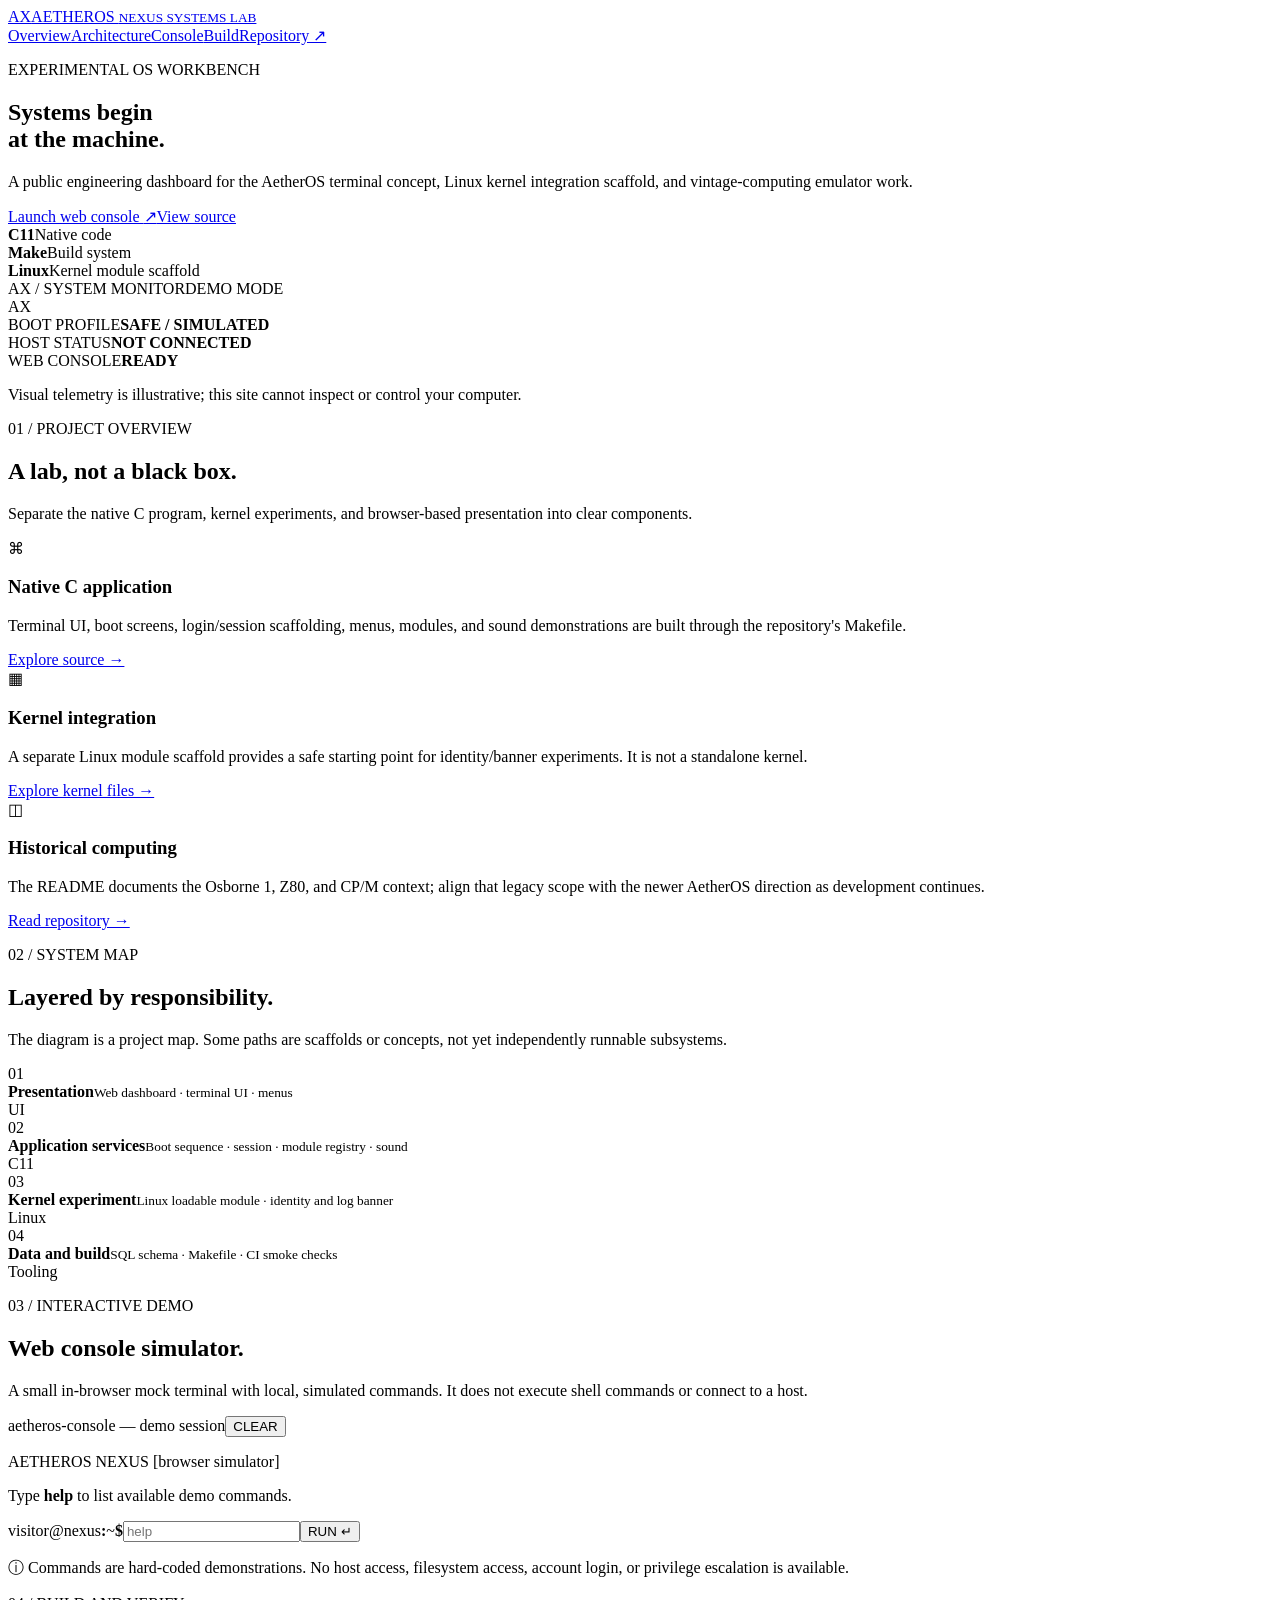
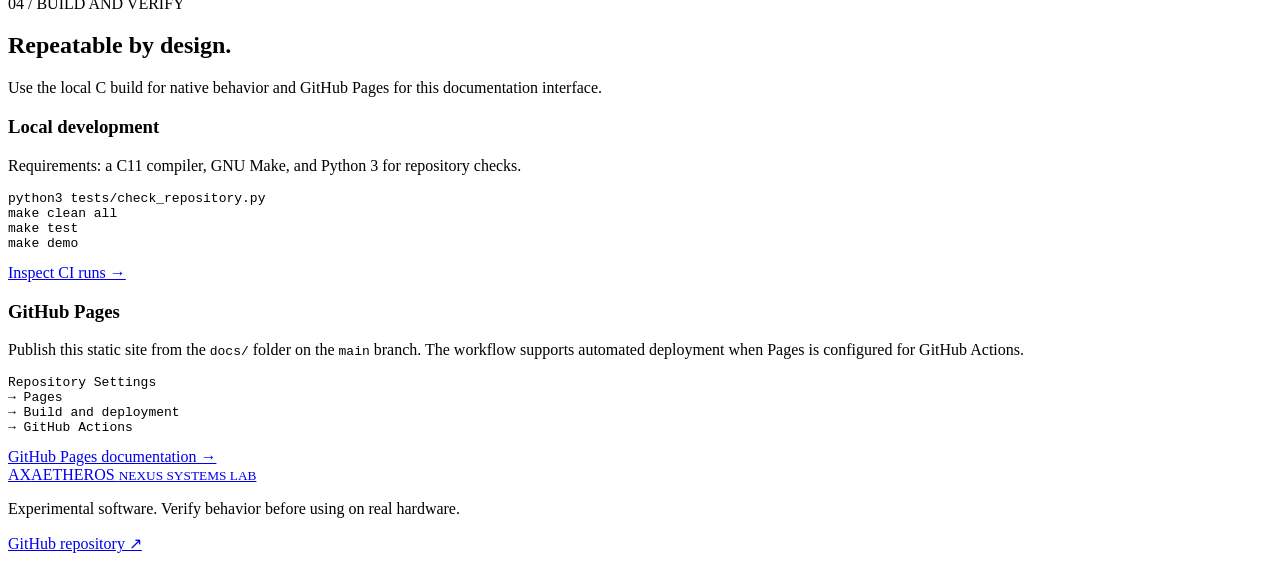
==== docs/index.html @ 07879a4d "Add AetherOS web lab: docs/index.html" ====
<!doctype html>
<html lang="en">
<head>
<meta charset="utf-8"><meta name="viewport" content="width=device-width,initial-scale=1"><meta name="theme-color" content="#07111d"><meta name="description" content="AetherOS Nexus — experimental operating-system concepts, kernel integration, terminal UI, and vintage-computing emulator scaffold."><title>AetherOS Nexus | OS Lab</title><link rel="stylesheet" href="./styles.css">
</head>
<body>
<header class="topbar"><a class="brand" href="#home"><span class="brand-mark">AX</span><span>AETHEROS <small>NEXUS SYSTEMS LAB</small></span></a><nav aria-label="Main navigation"><a href="#overview">Overview</a><a href="#architecture">Architecture</a><a href="#console">Console</a><a href="#build">Build</a><a class="github-link" href="https://github.com/ArkansasIo/test-os" target="_blank" rel="noreferrer">Repository ↗</a></nav></header>
<main id="home">
<section class="hero"><div class="hero-copy"><p class="eyebrow"><span class="live-dot"></span> EXPERIMENTAL OS WORKBENCH</p><h1>Systems begin<br><span>at the machine.</span></h1><p class="lead">A public engineering dashboard for the AetherOS terminal concept, Linux kernel integration scaffold, and vintage-computing emulator work.</p><div class="actions"><a class="button primary" href="#console">Launch web console <span>↗</span></a><a class="button secondary" href="https://github.com/ArkansasIo/test-os" target="_blank" rel="noreferrer">View source</a></div><div class="facts"><div><strong>C11</strong><span>Native code</span></div><div><strong>Make</strong><span>Build system</span></div><div><strong>Linux</strong><span>Kernel module scaffold</span></div></div></div>
<div class="hero-panel"><div class="panel-head"><span>AX / SYSTEM MONITOR</span><span class="status">DEMO MODE</span></div><div class="orbital"><div class="orbit orbit-a"></div><div class="orbit orbit-b"></div><div class="core">AX</div><span class="node node-a"></span><span class="node node-b"></span><span class="node node-c"></span></div><div class="telemetry"><div><span>BOOT PROFILE</span><strong>SAFE / SIMULATED</strong></div><div><span>HOST STATUS</span><strong>NOT CONNECTED</strong></div><div><span>WEB CONSOLE</span><strong id="console-state">READY</strong></div></div><p class="micro-note">Visual telemetry is illustrative; this site cannot inspect or control your computer.</p></div></section>
<section id="overview" class="section"><div class="section-title"><p class="eyebrow">01 / PROJECT OVERVIEW</p><h2>A lab, not a black box.</h2><p>Separate the native C program, kernel experiments, and browser-based presentation into clear components.</p></div><div class="cards three">
<article class="card"><span class="card-icon">⌘</span><h3>Native C application</h3><p>Terminal UI, boot screens, login/session scaffolding, menus, modules, and sound demonstrations are built through the repository's Makefile.</p><a href="https://github.com/ArkansasIo/test-os/tree/main/src">Explore source →</a></article>
<article class="card"><span class="card-icon">▦</span><h3>Kernel integration</h3><p>A separate Linux module scaffold provides a safe starting point for identity/banner experiments. It is not a standalone kernel.</p><a href="https://github.com/ArkansasIo/test-os/tree/main/kernel/aetheros">Explore kernel files →</a></article>
<article class="card"><span class="card-icon">◫</span><h3>Historical computing</h3><p>The README documents the Osborne 1, Z80, and CP/M context; align that legacy scope with the newer AetherOS direction as development continues.</p><a href="https://github.com/ArkansasIo/test-os">Read repository →</a></article>
</div></section>
<section id="architecture" class="section architecture"><div class="section-title"><p class="eyebrow">02 / SYSTEM MAP</p><h2>Layered by responsibility.</h2><p>The diagram is a project map. Some paths are scaffolds or concepts, not yet independently runnable subsystems.</p></div><div class="stack">
<div class="stack-row ui-row"><span class="layer-number">01</span><div><strong>Presentation</strong><small>Web dashboard · terminal UI · menus</small></div><span class="pill">UI</span></div><div class="connector"></div>
<div class="stack-row app-row"><span class="layer-number">02</span><div><strong>Application services</strong><small>Boot sequence · session · module registry · sound</small></div><span class="pill">C11</span></div><div class="connector"></div>
<div class="stack-row kernel-row"><span class="layer-number">03</span><div><strong>Kernel experiment</strong><small>Linux loadable module · identity and log banner</small></div><span class="pill">Linux</span></div><div class="connector"></div>
<div class="stack-row data-row"><span class="layer-number">04</span><div><strong>Data and build</strong><small>SQL schema · Makefile · CI smoke checks</small></div><span class="pill">Tooling</span></div>
</div></section>
<section id="console" class="section console-section"><div class="section-title"><p class="eyebrow">03 / INTERACTIVE DEMO</p><h2>Web console simulator.</h2><p>A small in-browser mock terminal with local, simulated commands. It does not execute shell commands or connect to a host.</p></div><div class="terminal"><div class="terminal-bar"><div class="traffic"><i></i><i></i><i></i></div><span>aetheros-console — demo session</span><button id="clear-console" type="button">CLEAR</button></div><div class="terminal-output" id="terminal-output" role="log" aria-live="polite"><p class="muted">AETHEROS NEXUS [browser simulator]</p><p>Type <b>help</b> to list available demo commands.</p></div><form id="terminal-form" class="terminal-form"><label for="terminal-input"><span>visitor@nexus</span><b>:</b><span class="path">~</span><b>$</b></label><input id="terminal-input" autocomplete="off" spellcheck="false" placeholder="help" aria-label="Demo command"><button type="submit">RUN ↵</button></form></div><p class="console-warning"><span>ⓘ</span> Commands are hard-coded demonstrations. No host access, filesystem access, account login, or privilege escalation is available.</p></section>
<section id="build" class="section build-section"><div class="section-title"><p class="eyebrow">04 / BUILD AND VERIFY</p><h2>Repeatable by design.</h2><p>Use the local C build for native behavior and GitHub Pages for this documentation interface.</p></div><div class="build-grid">
<div class="build-copy"><h3>Local development</h3><p>Requirements: a C11 compiler, GNU Make, and Python 3 for repository checks.</p><pre><code>python3 tests/check_repository.py
make clean all
make test
make demo</code></pre><a href="https://github.com/ArkansasIo/test-os/actions" target="_blank" rel="noreferrer">Inspect CI runs →</a></div>
<div class="build-copy"><h3>GitHub Pages</h3><p>Publish this static site from the <code>docs/</code> folder on the <code>main</code> branch. The workflow supports automated deployment when Pages is configured for GitHub Actions.</p><pre><code>Repository Settings
→ Pages
→ Build and deployment
→ GitHub Actions</code></pre><a href="https://docs.github.com/pages" target="_blank" rel="noreferrer">GitHub Pages documentation →</a></div>
</div></section>
<footer><a class="brand" href="#home"><span class="brand-mark">AX</span><span>AETHEROS <small>NEXUS SYSTEMS LAB</small></span></a><p>Experimental software. Verify behavior before using on real hardware.</p><a href="https://github.com/ArkansasIo/test-os">GitHub repository ↗</a></footer>
</main><script src="./app.js"></script></body></html>
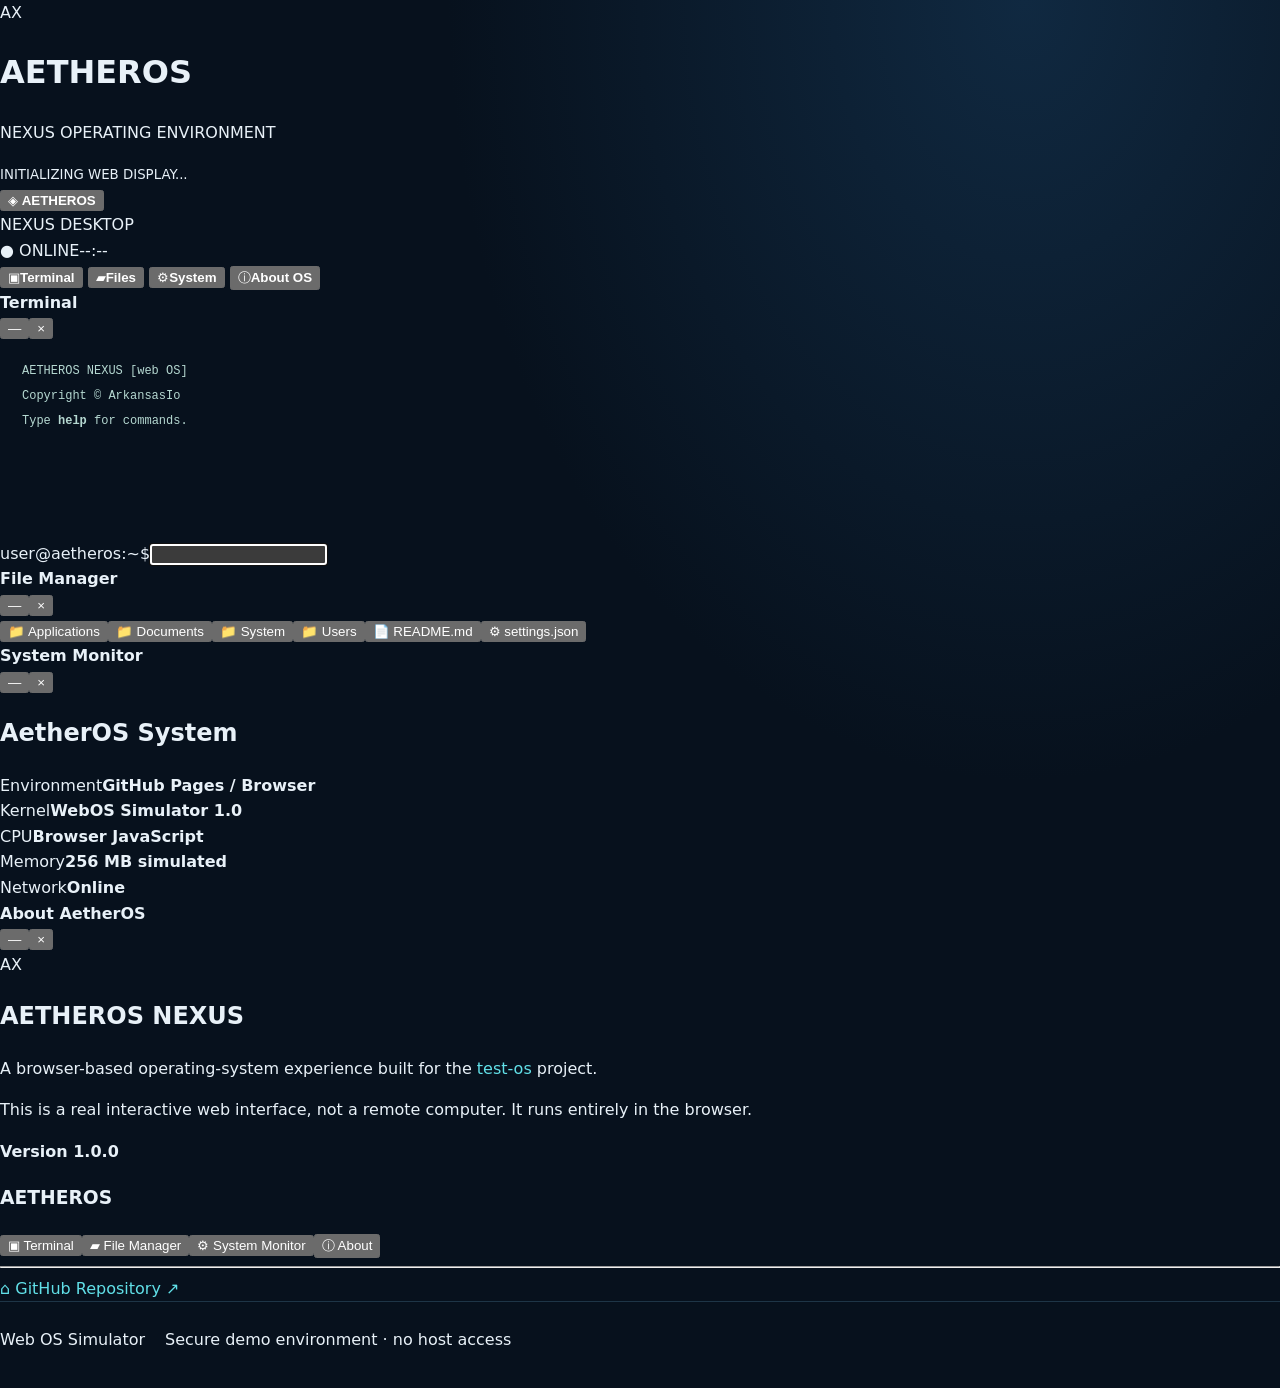
==== commit f27fb230: "Turn GitHub Pages into interactive AetherOS desktop" ====
--- a/docs/index.html
+++ b/docs/index.html
@@ -1,34 +1,22 @@
 <!doctype html>
 <html lang="en">
-<head>
-<meta charset="utf-8"><meta name="viewport" content="width=device-width,initial-scale=1"><meta name="theme-color" content="#07111d"><meta name="description" content="AetherOS Nexus — experimental operating-system concepts, kernel integration, terminal UI, and vintage-computing emulator scaffold."><title>AetherOS Nexus | OS Lab</title><link rel="stylesheet" href="./styles.css">
-</head>
+<head><meta charset="utf-8"><meta name="viewport" content="width=device-width,initial-scale=1"><meta name="theme-color" content="#050a12"><title>AetherOS Desktop</title><link rel="stylesheet" href="./styles.css"></head>
 <body>
-<header class="topbar"><a class="brand" href="#home"><span class="brand-mark">AX</span><span>AETHEROS <small>NEXUS SYSTEMS LAB</small></span></a><nav aria-label="Main navigation"><a href="#overview">Overview</a><a href="#architecture">Architecture</a><a href="#console">Console</a><a href="#build">Build</a><a class="github-link" href="https://github.com/ArkansasIo/test-os" target="_blank" rel="noreferrer">Repository ↗</a></nav></header>
-<main id="home">
-<section class="hero"><div class="hero-copy"><p class="eyebrow"><span class="live-dot"></span> EXPERIMENTAL OS WORKBENCH</p><h1>Systems begin<br><span>at the machine.</span></h1><p class="lead">A public engineering dashboard for the AetherOS terminal concept, Linux kernel integration scaffold, and vintage-computing emulator work.</p><div class="actions"><a class="button primary" href="#console">Launch web console <span>↗</span></a><a class="button secondary" href="https://github.com/ArkansasIo/test-os" target="_blank" rel="noreferrer">View source</a></div><div class="facts"><div><strong>C11</strong><span>Native code</span></div><div><strong>Make</strong><span>Build system</span></div><div><strong>Linux</strong><span>Kernel module scaffold</span></div></div></div>
-<div class="hero-panel"><div class="panel-head"><span>AX / SYSTEM MONITOR</span><span class="status">DEMO MODE</span></div><div class="orbital"><div class="orbit orbit-a"></div><div class="orbit orbit-b"></div><div class="core">AX</div><span class="node node-a"></span><span class="node node-b"></span><span class="node node-c"></span></div><div class="telemetry"><div><span>BOOT PROFILE</span><strong>SAFE / SIMULATED</strong></div><div><span>HOST STATUS</span><strong>NOT CONNECTED</strong></div><div><span>WEB CONSOLE</span><strong id="console-state">READY</strong></div></div><p class="micro-note">Visual telemetry is illustrative; this site cannot inspect or control your computer.</p></div></section>
-<section id="overview" class="section"><div class="section-title"><p class="eyebrow">01 / PROJECT OVERVIEW</p><h2>A lab, not a black box.</h2><p>Separate the native C program, kernel experiments, and browser-based presentation into clear components.</p></div><div class="cards three">
-<article class="card"><span class="card-icon">⌘</span><h3>Native C application</h3><p>Terminal UI, boot screens, login/session scaffolding, menus, modules, and sound demonstrations are built through the repository's Makefile.</p><a href="https://github.com/ArkansasIo/test-os/tree/main/src">Explore source →</a></article>
-<article class="card"><span class="card-icon">▦</span><h3>Kernel integration</h3><p>A separate Linux module scaffold provides a safe starting point for identity/banner experiments. It is not a standalone kernel.</p><a href="https://github.com/ArkansasIo/test-os/tree/main/kernel/aetheros">Explore kernel files →</a></article>
-<article class="card"><span class="card-icon">◫</span><h3>Historical computing</h3><p>The README documents the Osborne 1, Z80, and CP/M context; align that legacy scope with the newer AetherOS direction as development continues.</p><a href="https://github.com/ArkansasIo/test-os">Read repository →</a></article>
-</div></section>
-<section id="architecture" class="section architecture"><div class="section-title"><p class="eyebrow">02 / SYSTEM MAP</p><h2>Layered by responsibility.</h2><p>The diagram is a project map. Some paths are scaffolds or concepts, not yet independently runnable subsystems.</p></div><div class="stack">
-<div class="stack-row ui-row"><span class="layer-number">01</span><div><strong>Presentation</strong><small>Web dashboard · terminal UI · menus</small></div><span class="pill">UI</span></div><div class="connector"></div>
-<div class="stack-row app-row"><span class="layer-number">02</span><div><strong>Application services</strong><small>Boot sequence · session · module registry · sound</small></div><span class="pill">C11</span></div><div class="connector"></div>
-<div class="stack-row kernel-row"><span class="layer-number">03</span><div><strong>Kernel experiment</strong><small>Linux loadable module · identity and log banner</small></div><span class="pill">Linux</span></div><div class="connector"></div>
-<div class="stack-row data-row"><span class="layer-number">04</span><div><strong>Data and build</strong><small>SQL schema · Makefile · CI smoke checks</small></div><span class="pill">Tooling</span></div>
-</div></section>
-<section id="console" class="section console-section"><div class="section-title"><p class="eyebrow">03 / INTERACTIVE DEMO</p><h2>Web console simulator.</h2><p>A small in-browser mock terminal with local, simulated commands. It does not execute shell commands or connect to a host.</p></div><div class="terminal"><div class="terminal-bar"><div class="traffic"><i></i><i></i><i></i></div><span>aetheros-console — demo session</span><button id="clear-console" type="button">CLEAR</button></div><div class="terminal-output" id="terminal-output" role="log" aria-live="polite"><p class="muted">AETHEROS NEXUS [browser simulator]</p><p>Type <b>help</b> to list available demo commands.</p></div><form id="terminal-form" class="terminal-form"><label for="terminal-input"><span>visitor@nexus</span><b>:</b><span class="path">~</span><b>$</b></label><input id="terminal-input" autocomplete="off" spellcheck="false" placeholder="help" aria-label="Demo command"><button type="submit">RUN ↵</button></form></div><p class="console-warning"><span>ⓘ</span> Commands are hard-coded demonstrations. No host access, filesystem access, account login, or privilege escalation is available.</p></section>
-<section id="build" class="section build-section"><div class="section-title"><p class="eyebrow">04 / BUILD AND VERIFY</p><h2>Repeatable by design.</h2><p>Use the local C build for native behavior and GitHub Pages for this documentation interface.</p></div><div class="build-grid">
-<div class="build-copy"><h3>Local development</h3><p>Requirements: a C11 compiler, GNU Make, and Python 3 for repository checks.</p><pre><code>python3 tests/check_repository.py
-make clean all
-make test
-make demo</code></pre><a href="https://github.com/ArkansasIo/test-os/actions" target="_blank" rel="noreferrer">Inspect CI runs →</a></div>
-<div class="build-copy"><h3>GitHub Pages</h3><p>Publish this static site from the <code>docs/</code> folder on the <code>main</code> branch. The workflow supports automated deployment when Pages is configured for GitHub Actions.</p><pre><code>Repository Settings
-→ Pages
-→ Build and deployment
-→ GitHub Actions</code></pre><a href="https://docs.github.com/pages" target="_blank" rel="noreferrer">GitHub Pages documentation →</a></div>
-</div></section>
-<footer><a class="brand" href="#home"><span class="brand-mark">AX</span><span>AETHEROS <small>NEXUS SYSTEMS LAB</small></span></a><p>Experimental software. Verify behavior before using on real hardware.</p><a href="https://github.com/ArkansasIo/test-os">GitHub repository ↗</a></footer>
-</main><script src="./app.js"></script></body></html>+<div id="boot" class="boot"><div class="boot-logo">AX</div><h1>AETHEROS</h1><p>NEXUS OPERATING ENVIRONMENT</p><div class="boot-bar"><i></i></div><small>INITIALIZING WEB DISPLAY...</small></div>
+<div id="os" class="os hidden">
+<header class="top"><button class="start" id="start">◈ <b>AETHEROS</b></button><div class="top-title">NEXUS DESKTOP</div><div class="top-right"><span id="net">● ONLINE</span><span id="clock">--:--</span></div></header>
+<div class="desktop" id="desktop">
+<div class="icons">
+<button class="desktop-icon" data-app="terminal"><span>▣</span><b>Terminal</b></button>
+<button class="desktop-icon" data-app="files"><span>▰</span><b>Files</b></button>
+<button class="desktop-icon" data-app="system"><span>⚙</span><b>System</b></button>
+<button class="desktop-icon" data-app="about"><span>ⓘ</span><b>About OS</b></button>
+</div>
+<div class="window" id="terminal-window" data-window="terminal"><div class="window-bar"><b>Terminal</b><div><button class="min">—</button><button class="close">×</button></div></div><div class="terminal-output" id="terminal-output"><p>AETHEROS NEXUS [web OS]</p><p>Copyright © ArkansasIo</p><p>Type <b>help</b> for commands.</p></div><form id="terminal-form"><span>user@aetheros:~$</span><input id="terminal-input" autocomplete="off" autofocus></form></div>
+<div class="window hidden" id="files-window" data-window="files"><div class="window-bar"><b>File Manager</b><div><button class="min">—</button><button class="close">×</button></div></div><div class="file-grid"><button>📁 Applications</button><button>📁 Documents</button><button>📁 System</button><button>📁 Users</button><button>📄 README.md</button><button>⚙ settings.json</button></div></div>
+<div class="window hidden" id="system-window" data-window="system"><div class="window-bar"><b>System Monitor</b><div><button class="min">—</button><button class="close">×</button></div></div><div class="system-body"><h2>AetherOS System</h2><div class="stat"><span>Environment</span><b>GitHub Pages / Browser</b></div><div class="stat"><span>Kernel</span><b>WebOS Simulator 1.0</b></div><div class="stat"><span>CPU</span><b>Browser JavaScript</b></div><div class="stat"><span>Memory</span><b id="memory">256 MB simulated</b></div><div class="stat"><span>Network</span><b>Online</b></div></div></div>
+<div class="window hidden" id="about-window" data-window="about"><div class="window-bar"><b>About AetherOS</b><div><button class="min">—</button><button class="close">×</button></div></div><div class="about"><div class="about-logo">AX</div><h2>AETHEROS NEXUS</h2><p>A browser-based operating-system experience built for the <a href="https://github.com/ArkansasIo/test-os" target="_blank" rel="noreferrer">test-os</a> project.</p><p>This is a real interactive web interface, not a remote computer. It runs entirely in the browser.</p><b>Version 1.0.0</b></div></div>
+</div>
+<div id="start-menu" class="start-menu hidden"><h3>AETHEROS</h3><button data-app="terminal">▣ Terminal</button><button data-app="files">▰ File Manager</button><button data-app="system">⚙ System Monitor</button><button data-app="about">ⓘ About</button><hr><a href="https://github.com/ArkansasIo/test-os" target="_blank" rel="noreferrer">⌂ GitHub Repository ↗</a></div>
+<footer class="taskbar"><span>Web OS Simulator</span><span>Secure demo environment · no host access</span></footer>
+</div><script src="./app.js"></script></body></html>
--- a/docs/styles.css
+++ b/docs/styles.css
@@ -0,0 +1 @@
+:root{color-scheme:dark;--bg:#07111d;--panel:#0c1a29;--border:#1c3449;--text:#e8f1f8;--muted:#8fa6b8;--cyan:#61e0e8;--blue:#4295ff;--lime:#a4f59c;--font:Inter,ui-sans-serif,system-ui,-apple-system,BlinkMacSystemFont,"Segoe UI",sans-serif}*{box-sizing:border-box}html{scroll-behavior:smooth;scroll-padding-top:82px}body{margin:0;background:radial-gradient(ellipse at 80% 0%,#102941 0,transparent 36rem),var(--bg);color:var(--text);font-family:var(--font);line-height:1.6}a{color:var(--cyan);text-decoration:none}a:hover{color:#fff}.topbar{height:76px;padding:0 max(28px,calc((100% - 1180px)/2));display:flex;justify-content:space-between;align-items:center;border-bottom:1px solid #203448;background:#07111de8;backdrop-filter:blur(14px);position:sticky;top:0;z-index:10}.brand{display:flex;align-items:center;gap:12px;color:var(--text);font-weight:800;letter-spacing:.09em;font-size:13px}.brand small{display:block;color:var(--muted);font-size:9px;letter-spacing:.18em;margin-top:1px}.brand-mark{width:38px;height:38px;border:1px solid #32758b;color:var(--cyan);display:grid;place-items:center;background:#0d2937;font-size:12px;letter-spacing:0}nav{display:flex;align-items:center;gap:26px;font-size:12px;color:var(--muted)}nav a{color:var(--muted)}nav a:hover{color:white}.github-link{padding:9px 13px;border:1px solid #2b4a62;color:var(--text)}main{max-width:1180px;margin:auto;padding:0 28px}.hero{min-height:600px;display:grid;grid-template-columns:1.05fr .95fr;gap:48px;align-items:center;padding:78px 0 84px}.eyebrow{font-size:10px;font-weight:800;letter-spacing:.2em;color:var(--cyan);margin:0 0 18px}.live-dot{display:inline-block;background:var(--lime);width:6px;height:6px;border-radius:50%;margin-right:9px;box-shadow:0 0 12px #a4f59c}.hero h1{font-size:clamp(42px,6vw,72px);line-height:1.03;letter-spacing:-.055em;margin:0 0 24px;font-weight:760}.hero h1 span{color:#91a8bc}.lead{font-size:16px;max-width:530px;color:#a9bdcc;line-height:1.8}.actions{display:flex;gap:12px;margin:30px 0 44px;flex-wrap:wrap}.button{font-size:12px;font-weight:700;padding:12px 17px;display:inline-flex;gap:20px;align-items:center}.primary{background:var(--cyan);color:#07111d}.primary:hover{background:#fff;color:#07111d}.secondary{border:1px solid #29455e;color:var(--text)}.facts{display:flex;gap:35px}.facts div{display:flex;flex-direction:column}.facts strong{font-size:16px}.facts span{font-size:10px;color:var(--muted)}.hero-panel{border:1px solid #244056;background:linear-gradient(155deg,#0e2435,#081520 80%);padding:21px;box-shadow:0 30px 80px #0004}.panel-head{display:flex;justify-content:space-between;gap:10px;font-size:9px;letter-spacing:.13em;color:#a2b7c8}.status{color:var(--lime);border:1px solid #365b4d;padding:3px 7px}.orbital{height:245px;position:relative;display:grid;place-items:center;overflow:hidden}.orbital:before,.orbital:after{content:"";position:absolute;background:#1a354b}.orbital:before{width:100%;height:1px}.orbital:after{height:100%;width:1px}.orbit{position:absolute;border:1px solid #2b5874;border-radius:50%;width:200px;height:200px;transform:rotateX(64deg) rotate(-20deg)}.orbit-b{width:152px;height:152px;transform:rotateX(64deg) rotate(40deg);border-color:#31879c}.core{width:82px;height:82px;display:grid;place-items:center;border:1px solid var(--cyan);box-shadow:0 0 30px #37bac533,inset 0 0 20px #37bac522;border-radius:50%;font-size:21px;letter-spacing:.14em;color:var(--cyan);z-index:1;background:#0b1b28}.node{position:absolute;width:8px;height:8px;border-radius:50%;background:var(--cyan);box-shadow:0 0 14px var(--cyan)}.node-a{top:49px;left:calc(50% + 75px)}.node-b{bottom:63px;left:calc(50% - 100px);background:var(--lime);box-shadow:0 0 14px var(--lime)}.node-c{right:calc(50% - 100px);top:76px}.telemetry{display:grid;grid-template-columns:repeat(3,1fr);gap:10px;border-top:1px solid var(--border);padding-top:16px}.telemetry div{min-width:0}.telemetry span,.telemetry strong{display:block;font-size:8px;letter-spacing:.07em}.telemetry span{color:var(--muted);margin-bottom:5px}.telemetry strong{font-size:9px;color:var(--cyan)}.micro-note{color:#6f879a;font-size:9px;margin:17px 0 0}.section{padding:82px 0}.section-title{max-width:650px;margin-bottom:35px}.section-title h2{font-size:clamp(29px,4vw,42px);line-height:1.16;letter-spacing:-.04em;margin:0 0 14px}.section-title>p:last-child{color:var(--muted);font-size:14px;max-width:580px}.cards{display:grid;gap:15px}.three{grid-template-columns:repeat(3,1fr)}.card{padding:24px;border:1px solid var(--border);background:#0b1926;min-height:220px}.card-icon{display:grid;place-items:center;width:38px;height:38px;background:#123344;color:var(--cyan);font-size:20px;margin-bottom:20px}.card h3{font-size:15px;margin:0 0 9px}.card p{font-size:12px;color:var(--muted);line-height:1.8;min-height:66px}.card a{font-size:11px;font-weight:700}.architecture{border-top:1px solid #1c2f42;border-bottom:1px solid #1c2f42}.stack{max-width:780px;margin:0 auto}.stack-row{display:flex;align-items:center;gap:18px;padding:17px 20px;border:1px solid var(--border);background:#0b1a28}.layer-number{font-size:11px;color:var(--cyan);font-weight:800}.stack-row>div{flex:1}.stack-row strong,.stack-row small{display:block}.stack-row strong{font-size:13px}.stack-row small{color:var(--muted);font-size:11px}.pill{font-size:9px;letter-spacing:.1em;color:var(--cyan);padding:4px 8px;border:1px solid #295266}.app-row{margin-left:26px;margin-right:26px}.kernel-row{margin-left:52px;margin-right:52px}.data-row{margin-left:78px;margin-right:78px}.connector{height:16px;width:1px;background:#2d6275;margin:auto}.terminal{border:1px solid #28465c;background:#050d14;box-shadow:0 18px 60px #0003}.terminal-bar{height:42px;border-bottom:1px solid #1e3447;display:flex;align-items:center;padding:0 14px;gap:14px;font-size:10px;color:#8fa6b8}.traffic{display:flex;gap:5px}.traffic i{width:7px;height:7px;border-radius:50%;background:#2e5268}.traffic i:first-child{background:#ff776e}.traffic i:nth-child(2){background:#e9bd64}.traffic i:nth-child(3){background:#7bd69a}.terminal-bar>span{flex:1}.terminal-bar button,.terminal-form button{border:1px solid #315267;background:transparent;color:var(--cyan);font:inherit;padding:5px 9px;font-size:9px;cursor:pointer}.terminal-output{padding:20px 22px;min-height:200px;max-height:340px;overflow:auto;font:12px/1.75 ui-monospace,SFMono-Regular,Menlo,monospace;color:#b5d8d1}.terminal-output p{margin:0 0 4px;overflow-wrap:anywhere}.terminal-output .muted{color:#668a9c}.terminal-output .error{color:#ff9b87}.terminal-output .success{color:var(--lime)}.terminal-form{border-top:1px solid #1c3449;padding:12px 14px;display:flex;gap:12px;align-items:center;font:11px ui-monospace,SFMono-Regular,Menlo,monospace}.terminal-form label{display:flex;gap:5px;white-space:nowrap;color:var(--cyan)}.terminal-form .path{color:#8fa6b8}.terminal-form input{flex:1;min-width:0;background:transparent;border:0;outline:0;color:#e8f1f8;font:inherit}.terminal-form button{padding:8px 12px}.console-warning{font-size:11px;color:var(--muted);display:flex;gap:9px;align-items:center}.console-warning span{color:#e6be72;font-size:16px}.build-section{border-top:1px solid #1c2f42}.build-grid{display:grid;grid-template-columns:1fr 1fr;gap:16px}.build-copy{background:#0a1926;border:1px solid var(--border);padding:25px}.build-copy h3{margin:0 0 8px;font-size:15px}.build-copy p{font-size:12px;color:var(--muted);min-height:42px}.build-copy pre{margin:20px 0;background:#050d14;border:1px solid #1a3043;padding:16px;overflow:auto;color:#b9e8d7;font-size:11px;line-height:1.8}.build-copy>a{font-size:11px}footer{border-top:1px solid #1e3547;padding:25px 0 35px;display:flex;align-items:center;gap:20px;flex-wrap:wrap}footer p{flex:1;min-width:180px;color:var(--muted);font-size:10px}footer>a:last-child{font-size:11px}@media(max-width:800px){.topbar{padding:0 20px}.topbar nav{gap:13px}.topbar nav>a:not(.github-link){display:none}main{padding:0 20px}.hero{grid-template-columns:1fr;gap:30px;padding:65px 0}.hero-panel{max-width:570px;width:100%}.three{grid-template-columns:1fr}.card{min-height:0}.card p{min-height:0}.section{padding:60px 0}.build-grid{grid-template-columns:1fr}.data-row{margin-left:20px;margin-right:20px}.kernel-row{margin-left:13px;margin-right:13px}.app-row{margin-left:6px;margin-right:6px}.facts{gap:25px}}@media(max-width:430px){.brand{font-size:11px}.brand-mark{width:32px;height:32px}.github-link{font-size:10px;padding:7px}.hero h1{font-size:43px}.telemetry{grid-template-columns:1fr;gap:12px}.terminal-form{flex-wrap:wrap}.terminal-form label{width:100%}.terminal-form input{width:50%}.section-title h2{font-size:31px}}
